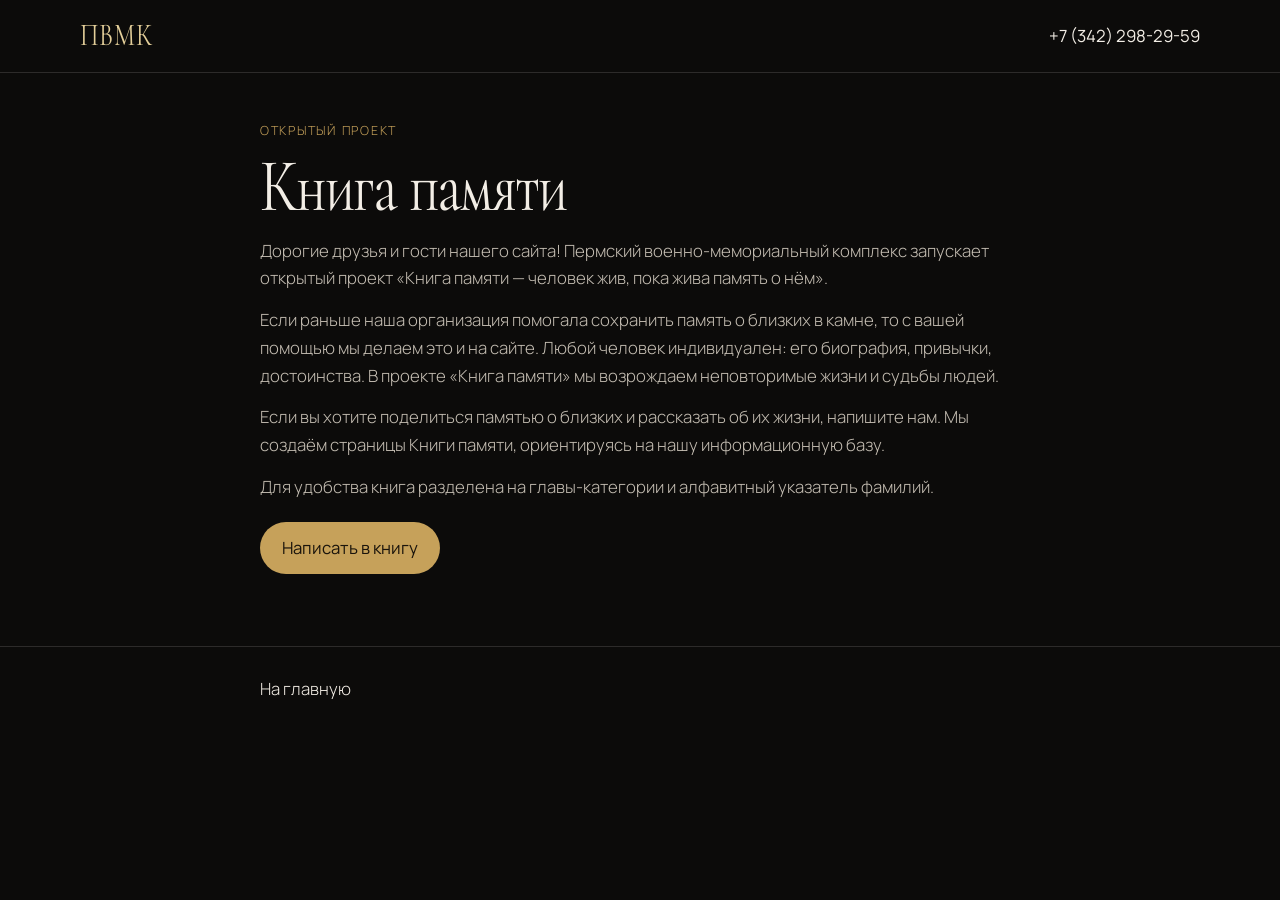
==== memory/index.html @ bef1e26e "Оставить книгу памяти только в ленте и увеличить карточки Раздел убран с главной. Окно в ряду открыв" ====
<!DOCTYPE html>
<html lang="ru">
<head>
<meta charset="UTF-8">
<meta name="viewport" content="width=device-width, initial-scale=1, viewport-fit=cover">
<meta name="description" content="Книга памяти ПВМК: человек жив, пока жива память о нём.">
<meta name="theme-color" content="#0c0b0a">
<title>Книга памяти — ПВМК</title>
<link rel="preconnect" href="https://fonts.googleapis.com">
<link rel="preconnect" href="https://fonts.gstatic.com" crossorigin>
<link href="https://fonts.googleapis.com/css2?family=Cormorant+Garamond:wght@400;500&family=Manrope:wght@300;400;500&display=swap" rel="stylesheet">
<style>
:root {
  --bg: #0c0b0a;
  --ink: #1a140c;
  --brass: #c6a15a;
  --brass-2: #e4cf9a;
  --text: #f3eee6;
  --muted: #c4bdb2;
  --line: rgba(243, 238, 230, .14);
  --header: 72px;
  --serif: "Cormorant Garamond", Georgia, serif;
  --sans: Manrope, sans-serif;
}
*, *::before, *::after { box-sizing: border-box; }
* { margin: 0; }
body { background: var(--bg); color: var(--text); font-family: var(--sans); font-size: 1.05rem; font-weight: 300; line-height: 1.65; }
a { color: inherit; }
button { font: inherit; color: inherit; }
:focus-visible { outline: 2px solid var(--brass-2); outline-offset: 3px; }
.wrap { width: min(760px, calc(100% - 40px)); margin: 0 auto; }
nav { position: sticky; top: 0; z-index: 20; background: rgba(12, 11, 10, .94); border-bottom: 1px solid var(--line); }
.nav-inner { min-height: var(--header); width: min(1120px, calc(100% - 40px)); margin: 0 auto; display: flex; align-items: center; justify-content: space-between; gap: 18px; }
.logo { font-family: var(--serif); font-size: 1.7rem; font-weight: 400; letter-spacing: .04em; text-decoration: none; color: var(--brass-2); display: inline-block; transform: scaleX(.92) scaleY(1.18); transform-origin: left center; }
.phone { text-decoration: none; font-weight: 400; }
.page { padding: 48px 0 72px; }
h1 { font-family: var(--serif); font-weight: 400; font-size: clamp(2.4rem, 5vw, 4rem); line-height: 1.05; letter-spacing: -.03em; margin: 10px 0 18px; display: inline-block; transform: scaleX(.92) scaleY(1.18); transform-origin: left center; }
.kicker { color: var(--brass); font-size: .78rem; letter-spacing: .14em; text-transform: uppercase; }
p + p { margin-top: 14px; }
.lead, p { color: var(--muted); }
.btn { display: inline-flex; margin-top: 22px; min-height: 48px; padding: 12px 22px; border-radius: 999px; background: var(--brass); color: var(--ink); text-decoration: none; font-weight: 400; }
footer { border-top: 1px solid var(--line); padding: 28px 0 36px; color: var(--muted); }
footer a { color: var(--text); text-decoration: none; }
</style>
</head>
<body>
<nav>
  <div class="nav-inner">
    <a class="logo" href="../">ПВМК</a>
    <a class="phone" href="tel:+73422982959">+7 (342) 298-29-59</a>
  </div>
</nav>
<main class="page">
  <div class="wrap">
    <p class="kicker">Открытый проект</p>
    <h1>Книга памяти</h1>
    <p>Дорогие друзья и гости нашего сайта! Пермский военно-мемориальный комплекс запускает открытый проект «Книга памяти — человек жив, пока жива память о нём».</p>
    <p>Если раньше наша организация помогала сохранить память о близких в камне, то с вашей помощью мы делаем это и на сайте. Любой человек индивидуален: его биография, привычки, достоинства. В проекте «Книга памяти» мы возрождаем неповторимые жизни и судьбы людей.</p>
    <p>Если вы хотите поделиться памятью о близких и рассказать об их жизни, напишите нам. Мы создаём страницы Книги памяти, ориентируясь на нашу информационную базу.</p>
    <p>Для удобства книга разделена на главы-категории и алфавитный указатель фамилий.</p>
    <a class="btn" href="../#contacts">Написать в книгу</a>
  </div>
</main>
<footer>
  <div class="wrap"><a href="../">На главную</a></div>
</footer>
</body>
</html>
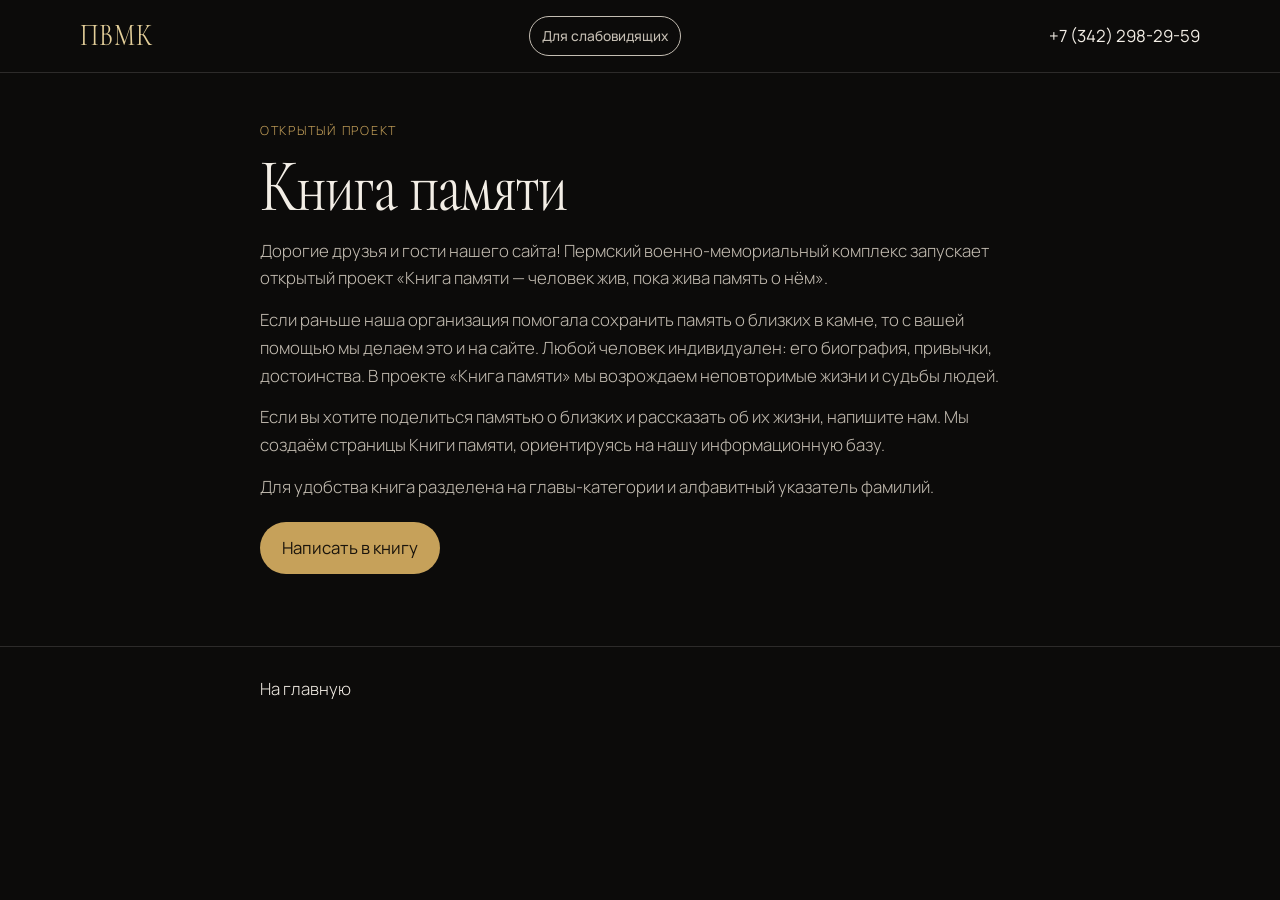
==== commit ea5cb463: "Добавить версию для слабовидящих в главное меню Кнопка переключает крупный чёрный текст на белом фон" ====
--- a/memory/index.html
+++ b/memory/index.html
@@ -9,6 +9,8 @@
 <link rel="preconnect" href="https://fonts.googleapis.com">
 <link rel="preconnect" href="https://fonts.gstatic.com" crossorigin>
 <link href="https://fonts.googleapis.com/css2?family=Cormorant+Garamond:wght@400;500&family=Manrope:wght@300;400;500&display=swap" rel="stylesheet">
+<link rel="stylesheet" href="../a11y.css">
+<script src="../a11y.js"></script>
 <style>
 :root {
   --bg: #0c0b0a;
@@ -47,6 +49,7 @@
 <nav>
   <div class="nav-inner">
     <a class="logo" href="../">ПВМК</a>
+    <button class="a11y-toggle" type="button" data-a11y-toggle aria-pressed="false">Для слабовидящих</button>
     <a class="phone" href="tel:+73422982959">+7 (342) 298-29-59</a>
   </div>
 </nav>
--- a/a11y.css
+++ b/a11y.css
@@ -0,0 +1,111 @@
+.a11y-toggle {
+  background: transparent;
+  border: 1px solid currentColor;
+  border-radius: 999px;
+  color: var(--muted, #c4bdb2);
+  cursor: pointer;
+  font: inherit;
+  font-size: .86rem;
+  font-weight: 500;
+  min-height: 40px;
+  padding: 6px 12px;
+}
+.a11y-toggle:hover { color: var(--text, #f3eee6); }
+html.a11y {
+  scroll-padding-top: 96px;
+}
+html.a11y body {
+  background: #fff !important;
+  color: #111 !important;
+  font-family: Arial, Helvetica, sans-serif !important;
+  font-size: 1.25rem !important;
+  font-weight: 500 !important;
+  line-height: 1.6 !important;
+}
+html.a11y h1,
+html.a11y h2,
+html.a11y h3,
+html.a11y .logo,
+html.a11y .kicker,
+html.a11y .service-card strong,
+html.a11y .service-card em,
+html.a11y .service-card span,
+html.a11y .btn,
+html.a11y .phone,
+html.a11y .nav-links a,
+html.a11y p,
+html.a11y li,
+html.a11y label,
+html.a11y input,
+html.a11y textarea,
+html.a11y figcaption {
+  font-family: Arial, Helvetica, sans-serif !important;
+  letter-spacing: 0 !important;
+  transform: none !important;
+}
+html.a11y h1,
+html.a11y h2,
+html.a11y .logo {
+  font-weight: 700 !important;
+  color: #000 !important;
+}
+html.a11y h1 { font-size: 2.4rem !important; line-height: 1.25 !important; max-width: none !important; }
+html.a11y h2 { font-size: 2rem !important; line-height: 1.3 !important; }
+html.a11y .kicker,
+html.a11y .lead,
+html.a11y .note,
+html.a11y p,
+html.a11y .facts,
+html.a11y .service-card span,
+html.a11y .office p,
+html.a11y figcaption,
+html.a11y footer {
+  color: #111 !important;
+}
+html.a11y nav,
+html.a11y .nav-links.open {
+  background: #fff !important;
+  border-color: #000 !important;
+  backdrop-filter: none !important;
+}
+html.a11y .nav-links a,
+html.a11y .phone,
+html.a11y .burger,
+html.a11y .a11y-toggle {
+  color: #000 !important;
+  border-color: #000 !important;
+}
+html.a11y .a11y-toggle { font-weight: 700 !important; background: #fff !important; }
+html.a11y .service-card,
+html.a11y .office,
+html.a11y .form-card,
+html.a11y .shot {
+  background: #fff !important;
+  color: #000 !important;
+  border: 2px solid #000 !important;
+  box-shadow: none !important;
+}
+html.a11y .service-card.is-selected {
+  transform: none !important;
+  outline: 4px solid #000;
+  background: #fff4cc !important;
+}
+html.a11y .btn,
+html.a11y .btn-primary,
+html.a11y .btn-ghost {
+  background: #000 !important;
+  color: #fff !important;
+  border: 2px solid #000 !important;
+  font-weight: 700 !important;
+}
+html.a11y input,
+html.a11y textarea {
+  background: #fff !important;
+  color: #000 !important;
+  border: 2px solid #000 !important;
+}
+html.a11y a { text-decoration-thickness: 2px; }
+html.a11y :focus-visible { outline: 3px solid #000 !important; outline-offset: 3px; }
+@media (max-width: 900px) {
+  .nav-links .a11y-toggle { width: 100%; text-align: left; }
+}
